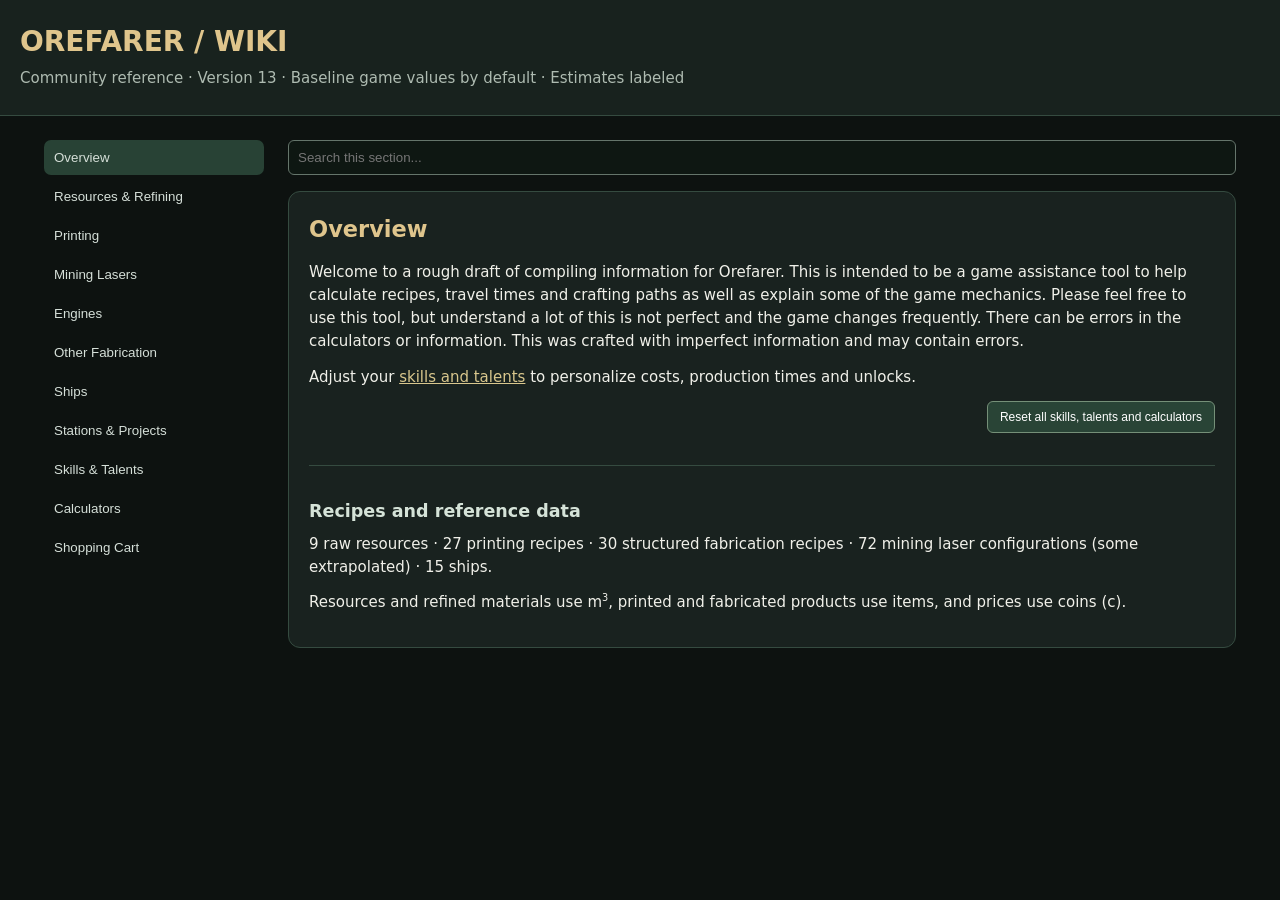
==== index.html @ 5781fd93 "Add files via upload Initial release of tools and wiki info" ====
<!doctype html>
<html lang="en">
 <head>
  <meta charset="utf-8"/>
  <meta content="width=device-width,initial-scale=1" name="viewport"/>
  <title>
   Orefarer Wiki v13
  </title>
  <link href="styles.css" rel="stylesheet"/>
 </head>
 <body>
  <header>
   <h1>
    OREFARER / WIKI
   </h1>
   <p>
    Community reference · Version 13 · Baseline game values by default · Estimates labeled
   </p>
  </header>
  <div class="wrap">
   <nav id="nav">
   </nav>
   <main>
    <input aria-label="Search current section" id="search" placeholder="Search this section..."/>
    <div id="content">
    </div>
   </main>
  </div>
  <script defer="" src="data.js">
  </script>
  <script defer="" src="core.js">
  </script>
  <script defer="" src="pages.js">
  </script>
  <script defer="" src="calculators.js">
  </script>
  <script defer="" src="cart.js">
  </script>
  <script defer="" src="bootstrap.js">
  </script>
 </body>
</html>
---- styles.css ----
:root {
  color-scheme:dark;
  --bg:#0d1210;
  --panel:#19221f;
  --line:#354b40;
  --gold:#dfc58c;
  --muted:#aebbb1
}

* {
  box-sizing:border-box
}

body {
  margin:0;
  background:var(--bg);
  color:#f0f0e9;
  font:15px/1.55 system-ui,Segoe UI,sans-serif
}

header {
  background:#18221e;
  border-bottom:1px solid var(--line);
  padding:20px max(20px,calc((100vw - 1240px)/2))
}

h1 {
  margin:0;
  color:var(--gold);
  font-size:28px
}

header p {
  margin:4px 0;
  color:var(--muted)
}

.wrap {
  max-width:1240px;
  margin:auto;
  display:grid;
  grid-template-columns:220px minmax(0,1fr);
  gap:24px;
  padding:24px
}

nav {
  position:sticky;
  top:16px;
  align-self:start;
  display:grid;
  gap:4px
}

button {
  cursor:pointer
}

nav button {
  background:transparent;
  color:#d5dfd8;
  border:0;
  text-align:left;
  padding:10px;
  border-radius:7px
}

nav button.active,nav button:hover {
  background:#284235
}

main {
  min-width:0
}

.panel {
  border:1px solid var(--line);
  background:var(--panel);
  border-radius:12px;
  padding:20px;
  margin-bottom:18px
}

h2 {
  color:var(--gold);
  margin:0 0 14px
}

h3 {
  margin:16px 0 8px;
  color:#d5e3d8
}

p {
  margin:8px 0 12px
}

.muted {
  color:var(--muted)
}

.warning {
  color:#e7bb8a
}

.good {
  color:#9bd8ad
}

.scroll {
  overflow:auto
}

table {
  width:100%;
  border-collapse:collapse;
  font-size:13px
}

td,th {
  padding:9px;
  border-bottom:1px solid #34443c;
  text-align:left;
  vertical-align:top
}

th {
  color:var(--gold)
}

tr:hover {
  background:#26352c
}

input,select {
  background:#0e1712;
  color:#fff;
  border:1px solid #65756b;
  padding:9px;
  border-radius:6px;
  max-width:100%
}

input[type=number] {
  width:115px
}

#search {
  width:100%;
  margin-bottom:16px
}

.fields {
  display:flex;
  flex-wrap:wrap;
  gap:14px;
  align-items:end
}

.fields label,.field {
  display:grid;
  gap:5px;
  font-size:13px
}

.result {
  font-size:21px;
  color:var(--gold);
  font-weight:700;
  margin:12px 0 4px
}

.subresult {
  color:#d9e6d8
}

.pill {
  display:inline-block;
  background:#304538;
  border-radius:5px;
  padding:2px 7px;
  color:#c6e6cd;
  font-size:12px
}

.row {
  display:flex;
  gap:14px;
  flex-wrap:wrap
}

.row>* {
  flex:1;
  min-width:220px
}

.small {
  font-size:12px
}

.profile {
  display:grid;
  grid-template-columns:repeat(auto-fit,minmax(180px,1fr));
  gap:12px
}

.profile label {
  display:grid;
  gap:4px
}

.profile input {
  width:100%
}

summary {
  cursor:pointer;
  color:var(--gold);
  font-weight:600;
  padding:6px 0
}

.recipe {
  border-top:1px solid #3b4d42;
  padding:8px 0
}

a {
  color:#d9c78d
}

button.action {
  border:1px solid #759078;
  background:#294436;
  color:white;
  padding:8px 12px;
  border-radius:6px
}

.note {
  border-left:3px solid #bca369;
  padding-left:12px;
  color:#d7c9aa
}

@media(max-width:780px) {
  .wrap {
  display:block;
  padding:14px
}

nav {
  position:static;
  display:flex;
  flex-wrap:wrap;
  margin-bottom:16px
}

nav button {
  padding:7px;
  font-size:12px
}


}

.info-tip {
  display:inline-block;
  position:relative;
  margin:5px 0;
  vertical-align:middle
}

.info-tip>summary {
  list-style:none;
  display:grid;
  place-items:center;
  width:21px;
  height:21px;
  border:1px solid #9fae9f;
  border-radius:50%;
  font-size:13px;
  font-weight:700;
  color:#e2d0a0;
  cursor:pointer;
  padding:0
}

.info-tip>summary::-webkit-details-marker {
  display:none
}

.info-tip>div {
  position:relative;
  max-width:680px;
  background:#25352d;
  border:1px solid #647969;
  border-radius:8px;
  padding:12px;
  margin:7px 0 8px;
  color:#e1e8df;
  font-size:13px;
  line-height:1.5
}

.info-tip[open] {
  display:block
}

.fields label select {
  max-width:320px
}

#laser {
  min-width:250px;
  max-width:340px
}

.expand-tools {
  display:flex;
  gap:8px;
  justify-content:flex-end;
  margin:0 0 12px
}

.expand-tools button {
  font-size:12px
}

.recipe-body {
  padding:8px 4px 15px
}

.recipe summary {
  font-size:15px;
  padding:12px 3px
}

.recipe summary:hover {
  color:#fff
}

.overview-bottom {
  margin-top:32px;
  padding-top:16px;
  border-top:1px solid var(--line)
}

.formula {
  padding:12px 15px;
  background:#25372c;
  border-radius:8px;
  font-weight:650;
  color:#d9e9d6
}

.warn-wrap {
  display:inline-flex;
  align-items:center;
  gap:7px;
  margin:6px 0
}

.warn-label {
  color:#ff7777;
  font-size:14px
}

.warn-tip>summary {
  border-color:#ed6060;
  color:#ff6b6b;
  background:#401f22
}

.warn-tip[open]>div {
  color:#e1e8df
}

.warn-tip[open]>div p {
  color:#e1e8df
}

.warn-tip[open] {
  display:inline-block
}

.warn-tip>div {
  min-width:250px
}

.recipe-body table {
  margin-bottom:10px
}

.refine-steps {
  display:grid;
  grid-template-columns:repeat(auto-fit,minmax(220px,1fr));
  gap:12px;
  margin-top:20px
}

.refine-step {
  border:1px solid var(--line);
  padding:14px;
  border-radius:9px;
  background:#202e26
}

.refine-step p {
  font-size:13px;
  color:var(--muted)
}

sup {
  font-size:.65em;
  line-height:0;
  vertical-align:super
}

.skill-top {
  grid-template-columns:repeat(2,minmax(0,1fr));
  max-width:680px
}

.talent-grid {
  grid-template-columns:repeat(auto-fit,minmax(165px,1fr))
}

.reset-tools {
  display:flex;
  justify-content:flex-end;
  margin:12px 0
}

.reset-tools button {
  font-size:12px
}

@media(max-width:500px) {
  .skill-top {
  grid-template-columns:1fr
}


}

.add-cart {
  margin:12px 0 2px
}

.cart-qty {
  width:100px
}

.pill {
  margin-top:12px
}

#cartresults table td {
  word-break:normal
}

.cart-control {
  display:flex;
  align-items:center;
  gap:12px;
  flex-wrap:wrap;
  margin:14px 0 4px;
  max-width:100%
}

.cart-control .cart-quantity-label {
  display:flex;
  align-items:center;
  gap:8px;
  font-size:13px
}

.cart-control .catalog-qty {
  width:86px;
  max-width:86px;
  padding:7px
}

.cart-control .add-cart {
  margin:0
}

.cart-control .in-cart {
  border-color:#7bb39a;
  color:#b3ead0
}

.cart-status {
  font-size:12px;
  color:var(--muted)
}

.recipe:has(>.cart-control) {
  display:flex;
  align-items:center;
  justify-content:space-between;
  gap:96px;
  flex-wrap:wrap
}

.recipe:has(>.cart-control)>.cart-control {
  margin-left:auto
}

.recipe-body>.cart-control {
  margin-top:18px
}

.quality-toggle {
  display:flex;
  align-items:center;
  gap:9px;
  margin:16px 0
}

.quality-toggle input {
  width:auto
}

#individualQualityFields[hidden] {
  display:none
}

.mining-resource-title {
  font-size:1.22rem;
  font-weight:750;
  margin:10px 0 15px;
  color:#e3eedd
}

@media(max-width:650px) {
  .recipe:has(>.cart-control) {
  gap:18px
}

.recipe:has(>.cart-control)>.cart-control {
  margin-left:0
}


}

.cart-increment {
  white-space:nowrap;
  touch-action:none;
  user-select:none
}

.cart-control {
  gap:10px
}

.cart-control .catalog-qty {
  width:75px
}

.cart-control {
  display:grid;
  grid-template-columns:95px 48px 48px 126px;
  grid-template-rows:auto 21px;
  column-gap:10px;
  row-gap:5px;
  align-items:center;
  width:max-content;
  max-width:100%;
  flex-shrink:0
}

.cart-control .cart-quantity-label {
  grid-column:1;
  grid-row:1
}

.cart-control .cart-increment:nth-of-type(1) {
  grid-column:2;
  grid-row:1
}

.cart-control .cart-increment:nth-of-type(2) {
  grid-column:3;
  grid-row:1
}

.cart-control .add-cart {
  grid-column:4;
  grid-row:1;
  min-width:126px
}

.cart-control .cart-status {
  grid-column:1 / -1;
  grid-row:2;
  min-height:19px;
  text-align:left;
  white-space:nowrap
}

.recipe:has(>.cart-control) {
  display:grid;
  grid-template-columns:minmax(130px,1fr) auto;
  align-items:center;
  gap:90px
}

.recipe:has(>.cart-control)>.cart-control {
  margin:0
}

.recipe-body>.cart-control {
  margin-top:20px
}

.drone-metrics {
  display:grid;
  grid-template-columns:repeat(auto-fit,minmax(180px,1fr));
  gap:12px;
  margin-top:14px
}

.drone-metrics>div {
  display:flex;
  flex-direction:column;
  gap:7px;
  padding:12px;
  background:#25372c;
  border-radius:8px
}

.drone-metrics span {
  color:#acb8ad;
  font-size:12px
}

.drone-metrics strong {
  font-size:16px
}

@media(max-width:750px) {
  .recipe:has(>.cart-control) {
  grid-template-columns:1fr;
  gap:12px
}

.cart-control {
  grid-template-columns:95px 48px 48px 126px
}


}

@media(max-width:420px) {
  .cart-control {
  grid-template-columns:85px 42px 42px 112px;
  column-gap:5px
}

.cart-control .add-cart {
  min-width:112px;
  font-size:11px
}

.cart-control .catalog-qty {
  width:70px
}


}
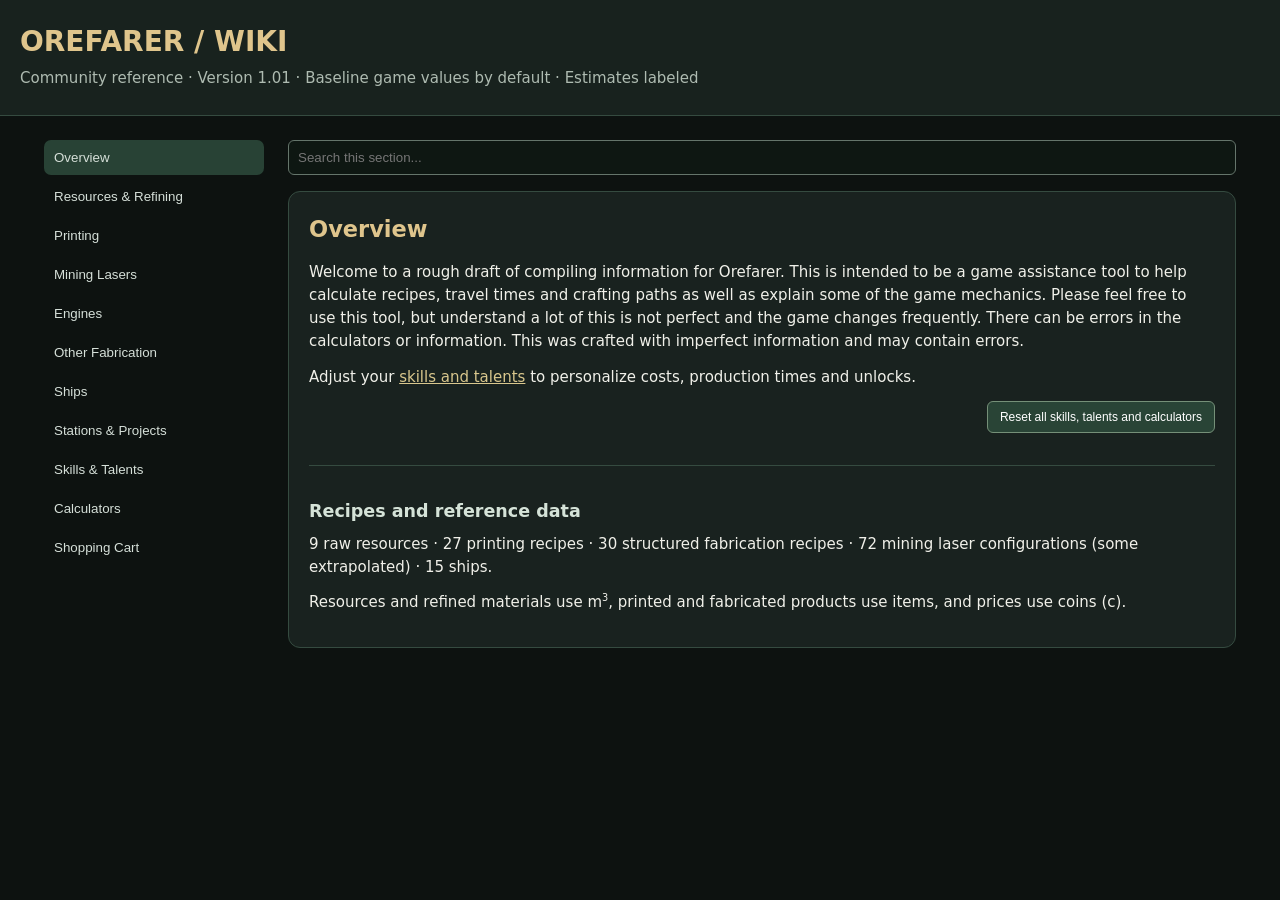
==== commit da5704e5: "Updated Talent Ordering Updated Talent Ordering and added version numbers to reflect website uploads" ====
--- a/index.html
+++ b/index.html
@@ -4,7 +4,7 @@
   <meta charset="utf-8"/>
   <meta content="width=device-width,initial-scale=1" name="viewport"/>
   <title>
-   Orefarer Wiki v13
+   Orefarer Wiki v1.01
   </title>
   <link href="styles.css" rel="stylesheet"/>
  </head>
@@ -14,7 +14,7 @@
     OREFARER / WIKI
    </h1>
    <p>
-    Community reference · Version 13 · Baseline game values by default · Estimates labeled
+    Community reference · Version 1.01 · Baseline game values by default · Estimates labeled
    </p>
   </header>
   <div class="wrap">
--- a/styles.css
+++ b/styles.css
@@ -673,3 +673,7 @@
 
 }
 
+
+/* In-game talent category ordering. */
+.talent-group { margin: 16px 0 24px; }
+.talent-group h3 { margin: 0 0 10px; padding-bottom: 6px; border-bottom: 1px solid var(--line); }
